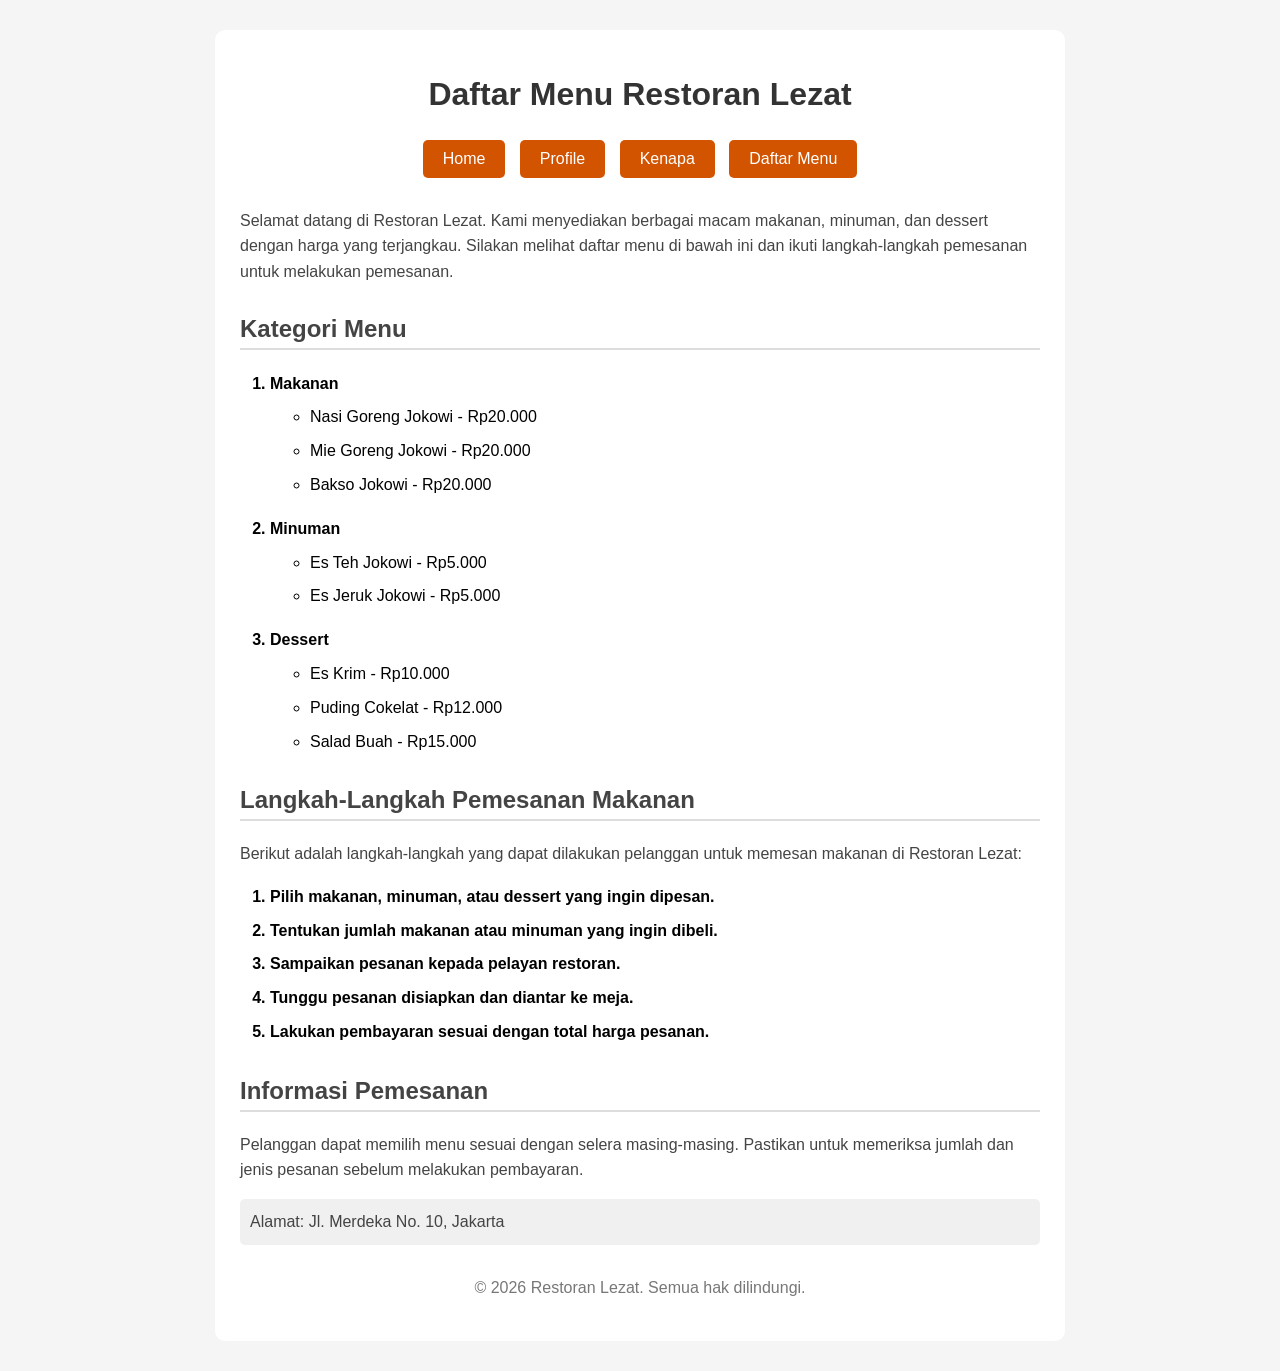
==== menu.html @ 09a16831 "uploud" ====
<!DOCTYPE html>
<html>
<head>
    <title>Daftar Menu Restoran</title>

    <link rel="stylesheet" href="style.css">
</head>

<body>

    <div class="container">

        <!-- JUDUL -->
        <h1>Daftar Menu Restoran Lezat</h1>

        <!-- NAVIGASI -->
        <div class="nav">
            <a href="index.html">Home</a>
            <a href="profile.html">Profile</a>
            <a href="aboutus.html">Kenapa</a>
            <a href="menu.html">Daftar Menu</a>
        </div>

        <!-- PARAGRAF PENJELASAN -->
        <p>
            Selamat datang di Restoran Lezat. Kami menyediakan berbagai
            macam makanan, minuman, dan dessert dengan harga yang
            terjangkau. Silakan melihat daftar menu di bawah ini dan
            ikuti langkah-langkah pemesanan untuk melakukan pemesanan.
        </p>


        <!-- NESTED LIST -->
        <h2>Kategori Menu</h2>

        <ol>
            <li>
                Makanan
                <ul>
                    <li>Nasi Goreng Jokowi - Rp20.000</li>
                    <li>Mie Goreng Jokowi - Rp20.000</li>
                    <li>Bakso Jokowi - Rp20.000</li>
                </ul>
            </li>

            <li>
                Minuman
                <ul>
                    <li>Es Teh Jokowi - Rp5.000</li>
                    <li>Es Jeruk Jokowi - Rp5.000</li>
                </ul>
            </li>

            <li>
                Dessert
                <ul>
                    <li>Es Krim - Rp10.000</li>
                    <li>Puding Cokelat - Rp12.000</li>
                    <li>Salad Buah - Rp15.000</li>
                </ul>
            </li>
        </ol>


        <!-- ORDERED LIST 5 LANGKAH -->
        <h2>Langkah-Langkah Pemesanan Makanan</h2>

        <p>
            Berikut adalah langkah-langkah yang dapat dilakukan pelanggan
            untuk memesan makanan di Restoran Lezat:
        </p>

        <ol>
            <li>Pilih makanan, minuman, atau dessert yang ingin dipesan.</li>
            <li>Tentukan jumlah makanan atau minuman yang ingin dibeli.</li>
            <li>Sampaikan pesanan kepada pelayan restoran.</li>
            <li>Tunggu pesanan disiapkan dan diantar ke meja.</li>
            <li>Lakukan pembayaran sesuai dengan total harga pesanan.</li>
        </ol>


        <!-- PENUTUP -->
        <h2>Informasi Pemesanan</h2>

        <p>
            Pelanggan dapat memilih menu sesuai dengan selera masing-masing.
            Pastikan untuk memeriksa jumlah dan jenis pesanan sebelum
            melakukan pembayaran.
        </p>


        <!-- ALAMAT -->
        <p class="alamat">
            Alamat: Jl. Merdeka No. 10, Jakarta
        </p>


        <!-- FOOTER -->
        <p class="footer">
            &copy; 2026 Restoran Lezat. Semua hak dilindungi.
        </p>

    </div>

</body>
</html>
---- style.css ----
body {
    font-family: Arial, sans-serif;
    background-color: #f5f5f5;
    margin: 0;
    padding: 30px;
}

.container {
    width: 800px;
    max-width: 90%;
    margin: auto;
    background-color: white;
    padding: 25px;
    border-radius: 10px;
}

h1 {
    text-align: center;
    color: #333;
}

.judul{
    text-align: center;
}


/* Menu Navigasi */
.nav {
    text-align: center;
    margin-bottom: 25px;
}

.nav a {
    text-decoration: none;
    color: white;
    background-color: #d35400;
    padding: 10px 20px;
    margin: 5px;
    border-radius: 5px;
    display: inline-block;
}

.nav a:hover {
    background-color: #a04000;
}

/* Menu Makanan */
.menu {
    margin-bottom: 25px;
}

.menu img {
    width: 250px;
    height: 180px;
    object-fit: cover;
    border-radius: 8px;
}

/* Harga */
.harga {
    color: #d35400;
    font-weight: bold;
}

/* Video Promosi */
.video {
    text-align: center;
    margin-top: 15px;
    margin-bottom: 25px;
}

.video video {
    width: 675px;
    max-width: 100%;
    border-radius: 8px;
}

/* Alamat */
.alamat {
    background-color: #f0f0f0;
    padding: 10px;
    border-radius: 5px;
}

/* Link Kembali */
.container > p a {
    color: #d35400;
    text-decoration: none;
    font-weight: bold;
}

.container > p a:hover {
    text-decoration: underline;
}

/* Footer */
.footer {
    text-align: center;
    margin-top: 30px;
    color: #777;
}

/* Daftar Menu */

ol {
    line-height: 1.8;
    padding-left: 30px;
}

ul {
    margin-top: 5px;
    margin-bottom: 15px;
}

li {
    margin-bottom: 5px;
}

/* Kategori Menu */

ol > li {
    font-weight: bold;
}

ol > li ul li {
    font-weight: normal;
}

/* Judul Bagian */

h2 {
    color: #444;
    border-bottom: 2px solid #ddd;
    padding-bottom: 5px;
    margin-top: 30px;
}

/* Paragraf */

p {
    line-height: 1.6;
    color: #444;
}
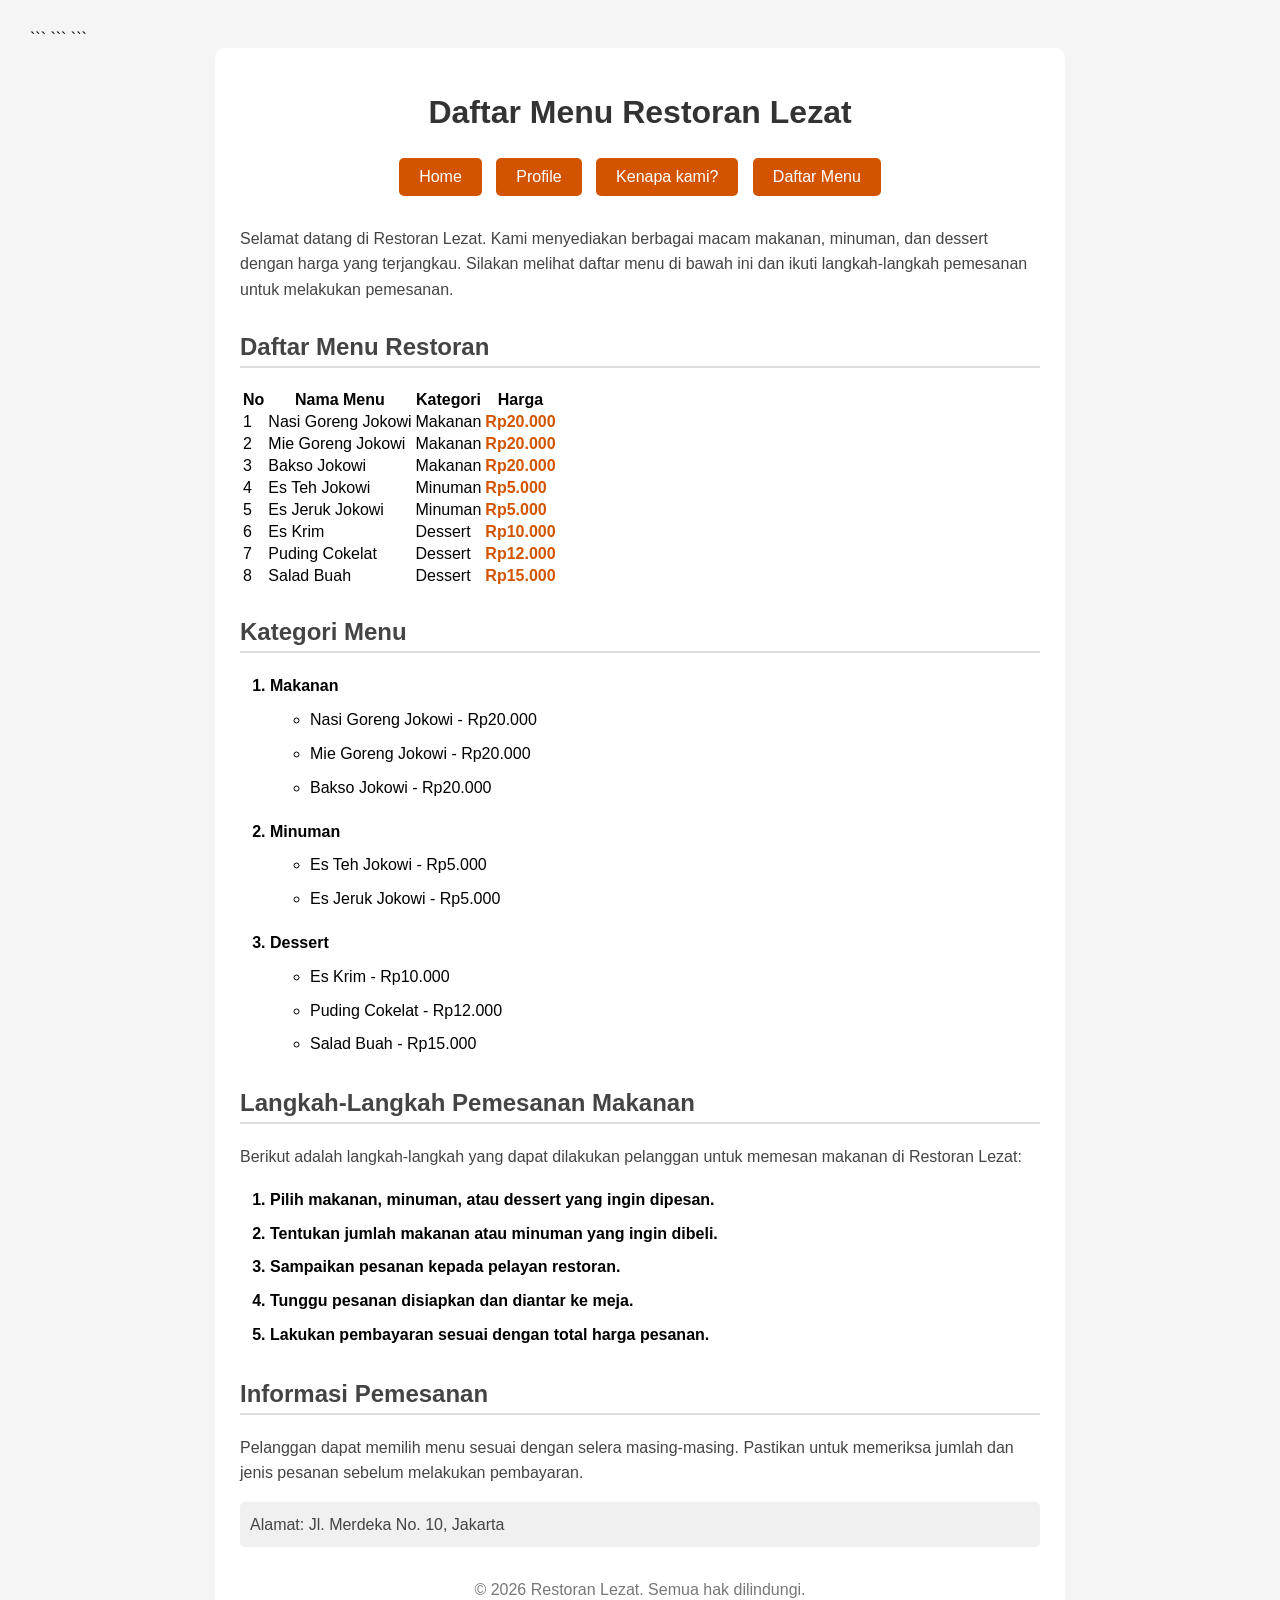
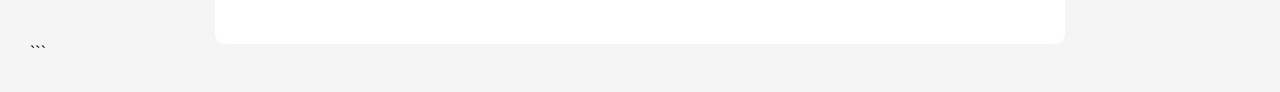
==== commit 0b6378e2: "Update menu.html" ====
--- a/menu.html
+++ b/menu.html
@@ -1,106 +1,197 @@
 <!DOCTYPE html>
+
 <html>
 <head>
     <title>Daftar Menu Restoran</title>
 
-    <link rel="stylesheet" href="style.css">
+```
+<link rel="stylesheet" href="style.css">
+```
+
 </head>
 
 <body>
 
-    <div class="container">
+```
+<div class="container">
 
-        <!-- JUDUL -->
-        <h1>Daftar Menu Restoran Lezat</h1>
+    <!-- JUDUL -->
+    <h1>Daftar Menu Restoran Lezat</h1>
 
-        <!-- NAVIGASI -->
-        <div class="nav">
-            <a href="index.html">Home</a>
-            <a href="profile.html">Profile</a>
-            <a href="aboutus.html">Kenapa</a>
-            <a href="menu.html">Daftar Menu</a>
-        </div>
+    <!-- NAVIGASI -->
+    <div class="nav">
+        <a href="index.html">Home</a>
+        <a href="profile.html">Profile</a>
+        <a href="aboutus.html">Kenapa kami?</a>
+        <a href="menu.html">Daftar Menu</a>
+    </div>
 
-        <!-- PARAGRAF PENJELASAN -->
-        <p>
-            Selamat datang di Restoran Lezat. Kami menyediakan berbagai
-            macam makanan, minuman, dan dessert dengan harga yang
-            terjangkau. Silakan melihat daftar menu di bawah ini dan
-            ikuti langkah-langkah pemesanan untuk melakukan pemesanan.
-        </p>
+    <!-- PARAGRAF PENJELASAN -->
+    <p>
+        Selamat datang di Restoran Lezat. Kami menyediakan berbagai
+        macam makanan, minuman, dan dessert dengan harga yang
+        terjangkau. Silakan melihat daftar menu di bawah ini dan
+        ikuti langkah-langkah pemesanan untuk melakukan pemesanan.
+    </p>
 
 
-        <!-- NESTED LIST -->
-        <h2>Kategori Menu</h2>
+    <!-- TABEL DAFTAR MENU -->
+    <h2>Daftar Menu Restoran</h2>
 
-        <ol>
-            <li>
-                Makanan
-                <ul>
-                    <li>Nasi Goreng Jokowi - Rp20.000</li>
-                    <li>Mie Goreng Jokowi - Rp20.000</li>
-                    <li>Bakso Jokowi - Rp20.000</li>
-                </ul>
-            </li>
+    <table class="menu-table">
 
-            <li>
-                Minuman
-                <ul>
-                    <li>Es Teh Jokowi - Rp5.000</li>
-                    <li>Es Jeruk Jokowi - Rp5.000</li>
-                </ul>
-            </li>
+        <tr>
+            <th>No</th>
+            <th>Nama Menu</th>
+            <th>Kategori</th>
+            <th>Harga</th>
+        </tr>
 
-            <li>
-                Dessert
-                <ul>
-                    <li>Es Krim - Rp10.000</li>
-                    <li>Puding Cokelat - Rp12.000</li>
-                    <li>Salad Buah - Rp15.000</li>
-                </ul>
-            </li>
-        </ol>
+        <tr>
+            <td>1</td>
+            <td>Nasi Goreng Jokowi</td>
+            <td>Makanan</td>
+            <td class="harga">Rp20.000</td>
+        </tr>
+
+        <tr>
+            <td>2</td>
+            <td>Mie Goreng Jokowi</td>
+            <td>Makanan</td>
+            <td class="harga">Rp20.000</td>
+        </tr>
+
+        <tr>
+            <td>3</td>
+            <td>Bakso Jokowi</td>
+            <td>Makanan</td>
+            <td class="harga">Rp20.000</td>
+        </tr>
+
+        <tr>
+            <td>4</td>
+            <td>Es Teh Jokowi</td>
+            <td>Minuman</td>
+            <td class="harga">Rp5.000</td>
+        </tr>
+
+        <tr>
+            <td>5</td>
+            <td>Es Jeruk Jokowi</td>
+            <td>Minuman</td>
+            <td class="harga">Rp5.000</td>
+        </tr>
+
+        <tr>
+            <td>6</td>
+            <td>Es Krim</td>
+            <td>Dessert</td>
+            <td class="harga">Rp10.000</td>
+        </tr>
+
+        <tr>
+            <td>7</td>
+            <td>Puding Cokelat</td>
+            <td>Dessert</td>
+            <td class="harga">Rp12.000</td>
+        </tr>
+
+        <tr>
+            <td>8</td>
+            <td>Salad Buah</td>
+            <td>Dessert</td>
+            <td class="harga">Rp15.000</td>
+        </tr>
+
+    </table>
 
 
-        <!-- ORDERED LIST 5 LANGKAH -->
-        <h2>Langkah-Langkah Pemesanan Makanan</h2>
+    <!-- NESTED LIST -->
+    <h2>Kategori Menu</h2>
 
-        <p>
-            Berikut adalah langkah-langkah yang dapat dilakukan pelanggan
-            untuk memesan makanan di Restoran Lezat:
-        </p>
+    <ol>
 
-        <ol>
-            <li>Pilih makanan, minuman, atau dessert yang ingin dipesan.</li>
-            <li>Tentukan jumlah makanan atau minuman yang ingin dibeli.</li>
-            <li>Sampaikan pesanan kepada pelayan restoran.</li>
-            <li>Tunggu pesanan disiapkan dan diantar ke meja.</li>
-            <li>Lakukan pembayaran sesuai dengan total harga pesanan.</li>
-        </ol>
+        <li>
+            Makanan
+            <ul>
+                <li>Nasi Goreng Jokowi - Rp20.000</li>
+                <li>Mie Goreng Jokowi - Rp20.000</li>
+                <li>Bakso Jokowi - Rp20.000</li>
+            </ul>
+        </li>
+
+        <li>
+            Minuman
+            <ul>
+                <li>Es Teh Jokowi - Rp5.000</li>
+                <li>Es Jeruk Jokowi - Rp5.000</li>
+            </ul>
+        </li>
+
+        <li>
+            Dessert
+            <ul>
+                <li>Es Krim - Rp10.000</li>
+                <li>Puding Cokelat - Rp12.000</li>
+                <li>Salad Buah - Rp15.000</li>
+            </ul>
+        </li>
+
+    </ol>
 
 
-        <!-- PENUTUP -->
-        <h2>Informasi Pemesanan</h2>
+    <!-- ORDERED LIST 5 LANGKAH -->
+    <h2>Langkah-Langkah Pemesanan Makanan</h2>
 
-        <p>
-            Pelanggan dapat memilih menu sesuai dengan selera masing-masing.
-            Pastikan untuk memeriksa jumlah dan jenis pesanan sebelum
-            melakukan pembayaran.
-        </p>
+    <p>
+        Berikut adalah langkah-langkah yang dapat dilakukan pelanggan
+        untuk memesan makanan di Restoran Lezat:
+    </p>
+
+    <ol>
+        <li>Pilih makanan, minuman, atau dessert yang ingin dipesan.</li>
+
+        <li>
+            Tentukan jumlah makanan atau minuman yang ingin dibeli.
+        </li>
+
+        <li>
+            Sampaikan pesanan kepada pelayan restoran.
+        </li>
+
+        <li>
+            Tunggu pesanan disiapkan dan diantar ke meja.
+        </li>
+
+        <li>
+            Lakukan pembayaran sesuai dengan total harga pesanan.
+        </li>
+    </ol>
 
 
-        <!-- ALAMAT -->
-        <p class="alamat">
-            Alamat: Jl. Merdeka No. 10, Jakarta
-        </p>
+    <!-- INFORMASI PEMESANAN -->
+    <h2>Informasi Pemesanan</h2>
+
+    <p>
+        Pelanggan dapat memilih menu sesuai dengan selera masing-masing.
+        Pastikan untuk memeriksa jumlah dan jenis pesanan sebelum
+        melakukan pembayaran.
+    </p>
 
 
-        <!-- FOOTER -->
-        <p class="footer">
-            &copy; 2026 Restoran Lezat. Semua hak dilindungi.
-        </p>
+    <!-- ALAMAT -->
+    <p class="alamat">
+        Alamat: Jl. Merdeka No. 10, Jakarta
+    </p>
 
-    </div>
+
+    <!-- FOOTER -->
+    <p class="footer">
+        &copy; 2026 Restoran Lezat. Semua hak dilindungi.
+    </p>
+
+</div>
+```
 
 </body>
-</html>+</html>
